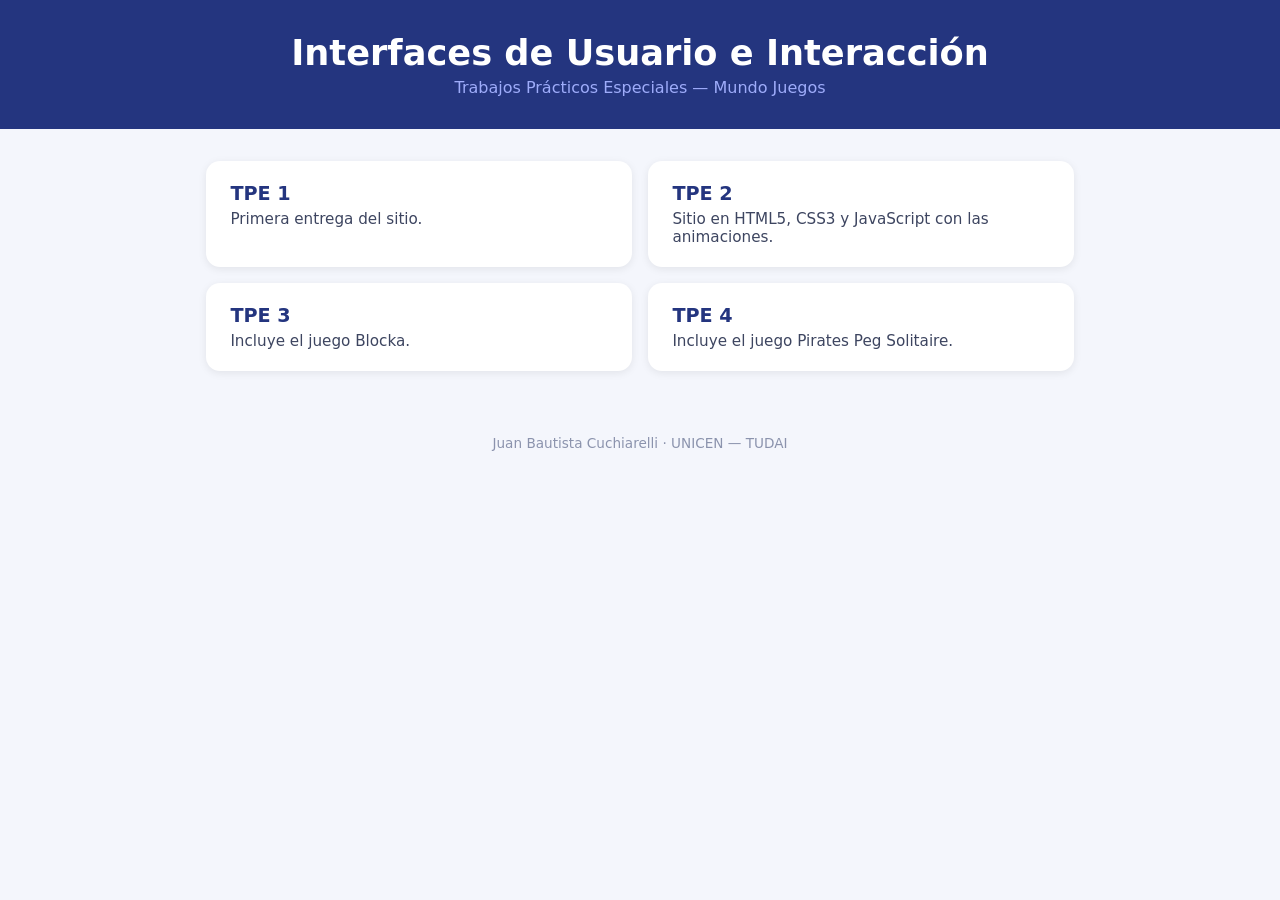
==== index.html @ b53af71d "Agrego index de la raíz" ====
<!DOCTYPE html>
<html lang="es">
<head>
<meta charset="UTF-8">
<meta name="viewport" content="width=device-width, initial-scale=1.0">
<title>Interfaces de Usuario — Trabajos Prácticos</title>
<style>
  :root { --azul: #24357f; --azul-claro: #9eacfa; --fondo: #f4f6fc; --acento: #f7b928; }
  * { box-sizing: border-box; }
  body { margin: 0; font-family: Inter, system-ui, sans-serif; background: var(--fondo); color: #1a1f35; }
  header { background: var(--azul); color: #fff; padding: 2rem 1rem; text-align: center; }
  header h1 { margin: 0 0 .3rem; font-size: clamp(1.5rem, 4vw, 2.2rem); }
  header p { margin: 0; color: var(--azul-claro); }
  main { max-width: 900px; margin: 2rem auto; padding: 0 1rem; display: grid; gap: 1rem; grid-template-columns: repeat(auto-fit, minmax(380px, 1fr)); }
  a.tp { display: block; background: #fff; border-radius: 14px; padding: 1.2rem 1.4rem; text-decoration: none; color: inherit; border: 2px solid transparent; box-shadow: 0 2px 8px rgba(0,0,0,.08); transition: border-color .15s, transform .15s; }
  a.tp:hover { border-color: var(--acento); transform: translateY(-2px); }
  a.tp h2 { margin: 0 0 .3rem; color: var(--azul); font-size: 1.2rem; }
  a.tp p { margin: 0; color: #3d4560; font-size: .95rem; }
  footer { text-align: center; color: #8b93ad; font-size: .85rem; padding: 2rem 1rem; }
</style>
</head>
<body>
<header>
  <h1>Interfaces de Usuario e Interacción</h1>
  <p>Trabajos Prácticos Especiales — Mundo Juegos</p>
</header>
<main>
  <a class="tp" href="tpe1/"><h2>TPE 1</h2><p>Primera entrega del sitio.</p></a>
  <a class="tp" href="tpe2/"><h2>TPE 2</h2><p>Sitio en HTML5, CSS3 y JavaScript con las animaciones.</p></a>
  <a class="tp" href="tpe3/"><h2>TPE 3</h2><p>Incluye el juego Blocka.</p></a>
  <a class="tp" href="tpe4/"><h2>TPE 4</h2><p>Incluye el juego Pirates Peg Solitaire.</p></a>
</main>
<footer>Juan Bautista Cuchiarelli · UNICEN — TUDAI</footer>
</body>
</html>
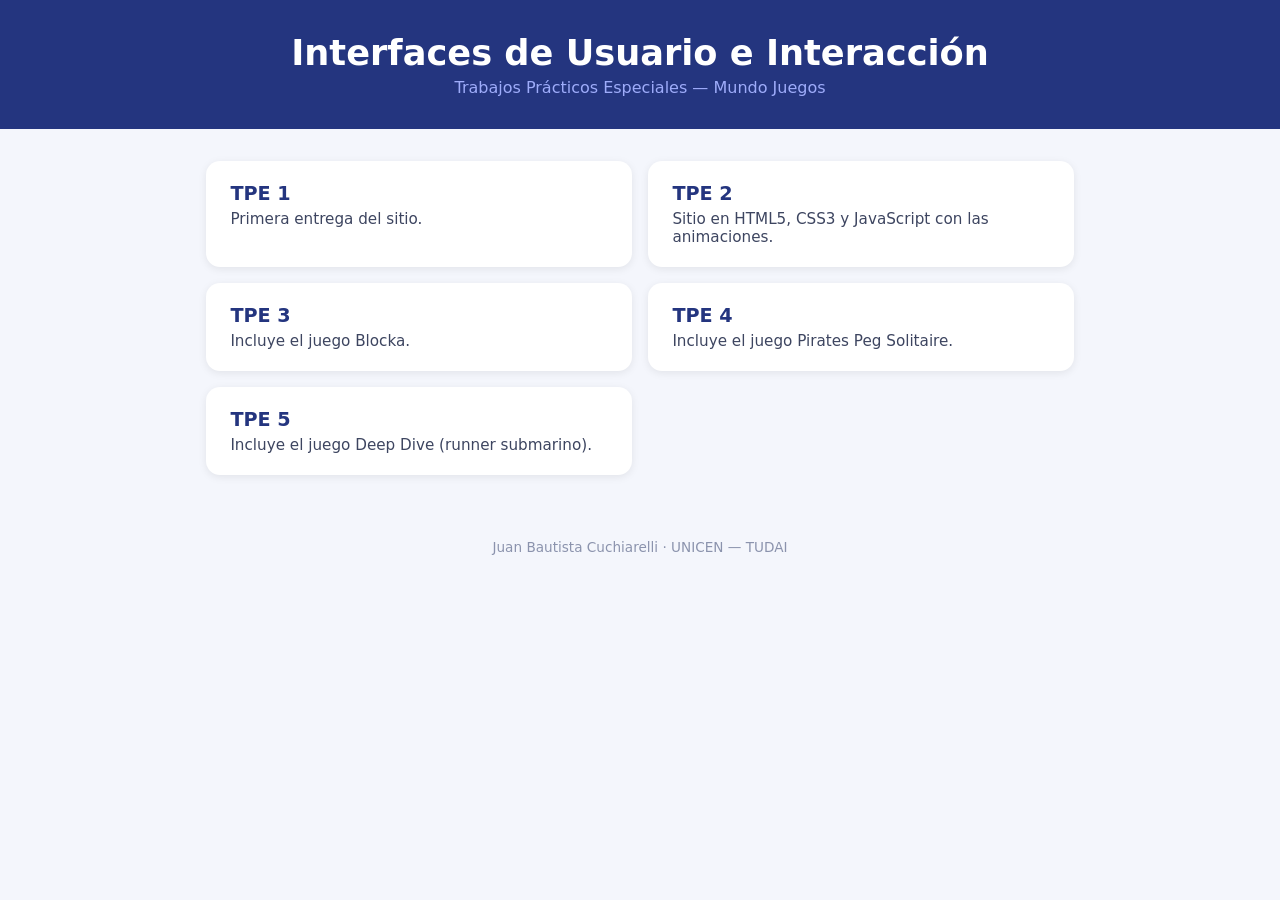
==== commit e47a06db: "Agrego TP5" ====
--- a/index.html
+++ b/index.html
@@ -29,6 +29,7 @@
   <a class="tp" href="tpe2/"><h2>TPE 2</h2><p>Sitio en HTML5, CSS3 y JavaScript con las animaciones.</p></a>
   <a class="tp" href="tpe3/"><h2>TPE 3</h2><p>Incluye el juego Blocka.</p></a>
   <a class="tp" href="tpe4/"><h2>TPE 4</h2><p>Incluye el juego Pirates Peg Solitaire.</p></a>
+  <a class="tp" href="tpe5/"><h2>TPE 5</h2><p>Incluye el juego Deep Dive (runner submarino).</p></a>
 </main>
 <footer>Juan Bautista Cuchiarelli · UNICEN — TUDAI</footer>
 </body>
